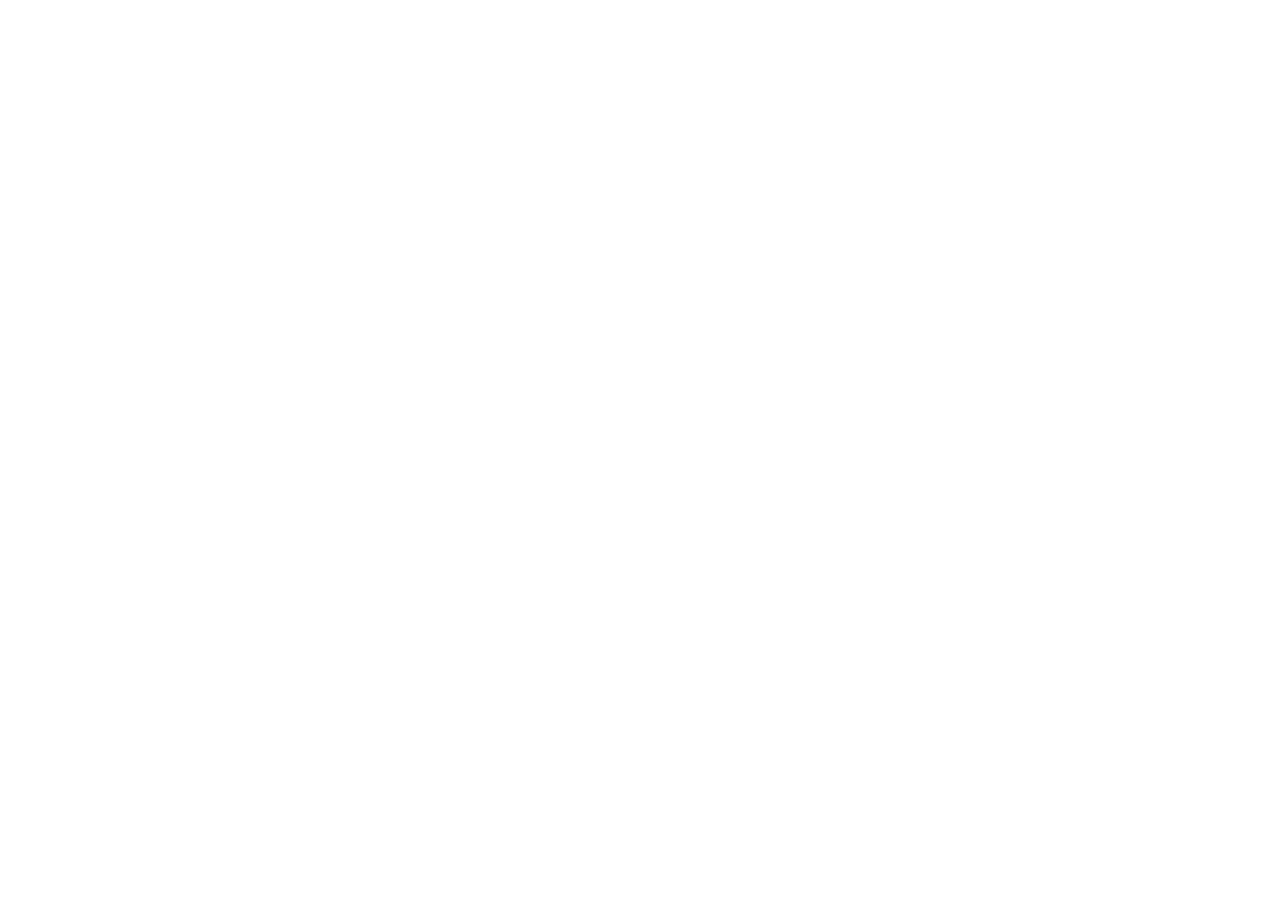
==== index.html @ 0a25ffe5 "init branch" ====
<!DOCTYPE html>
<html lang="ja-JP">
  <head>
    <meta charSet="utf-8"/>
    <meta name="viewport" content="width=device-width,initial-scale=1.0,minimum-scale=1.0">
    <link rel="stylesheet" type="text/css" href="scss/index.css">
    <link rel="stylesheet" href="https://use.fontawesome.com/releases/v5.6.1/css/all.css">
    <script src="https://ajax.googleapis.com/ajax/libs/jquery/3.4.1/jquery.min.js"></script>
  </head>
  <body>
    <div id="oauth"></div>
    <div id="contentsbody"></div>
  </body>
  <script type="text/javascript" src="Oauth/oauth.js"></script>
  <script type="text/javascript" src="ContentsBody/contentsbody.js"></script>
  <script type="text/javascript" src="ContentsBody/Header/header.js"></script>
  <script type="text/javascript" src="ContentsBody/Contents/contents.js"></script>
  <script type="text/javascript" src="ContentsBody/Contents/Recieve/recieve.js"></script>

  <script type="text/javascript" src="index.js"></script>
  <script type="text/javascript" src="providers.js"></script>
  <script type="text/javascript">
    // window.localStorage.clear();
    // window.sessionStorage.clear();
  </script>
</html>



























<!-- 受発注確認< -->





<!--  -->
---- scss/index.css ----
/* reset */
body, div, dl, dt, dd, ul, ol, li, h1, h2, h3, h4, h5, h6, pre, form, fieldset, input, textarea, p, blockquote, th, td {
  margin: 0;
  padding: 0;
}

address, caption, cite, code, dfn, em, strong, th, var {
  font-style: normal;
}

ul {
  list-style: none;
}

table {
  border-collapse: collapse;
  border-spacing: 0;
}

caption, th {
  text-align: left;
}

q:before, q:after {
  content: '';
}

object, embed {
  vertical-align: top;
}

legend {
  display: none;
}

h1 {
  font-size: 110%;
}

h2, h3, h4, h5, h6 {
  font-size: 100%;
}

img, abbr, acronym, fieldset {
  border: 0;
}

/* ContentsBody
------------------------------------------------------------*/
body {
  min-height: 100vh;
}

li {
  list-style: none;
}

#contentsbody {
  min-height: 100vh;
}

/* Header
------------------------------------------------------------*/
body {
  min-height: 100vh;
}

li {
  list-style: none;
}

.header {
  display: flex;
  align-items: flex-end;
  /* overflow: hidden; */
  min-height: 50px;
  max-width: 100vw;
  border-bottom: 0.5em solid #ffb812;
}

.header h1 {
  width: 40%;
}

.header ul.headernav {
  display: flex;
  justify-content: flex-end;
  align-items: flex-end;
  text-align: center;
  height: 40px;
  width: 60%;
  overflow: hidden;
}

.header ul.headernav li {
  position: relative;
  width: 25%;
  text-align: center;
  background-color: #e5e2db;
  padding-top: 0.3em;
  z-index: 100;
}

.header ul.headernav li.active {
  display: flex;
  height: 100%;
  background-color: #ffb812;
}

.header ul.headernav li.active span {
  display: block;
  margin: auto;
}

/* Recieve
------------------------------------------------------------*/
body {
  min-height: 100vh;
}

li {
  list-style: none;
}

.recieve {
  margin: 30px;
}

.recieve label {
  display: inline-block;
  width: 200px;
  margin: 2px;
}

.recieve button {
  display: block;
  height: 2em;
  width: 20em;
  margin: 20px;
}
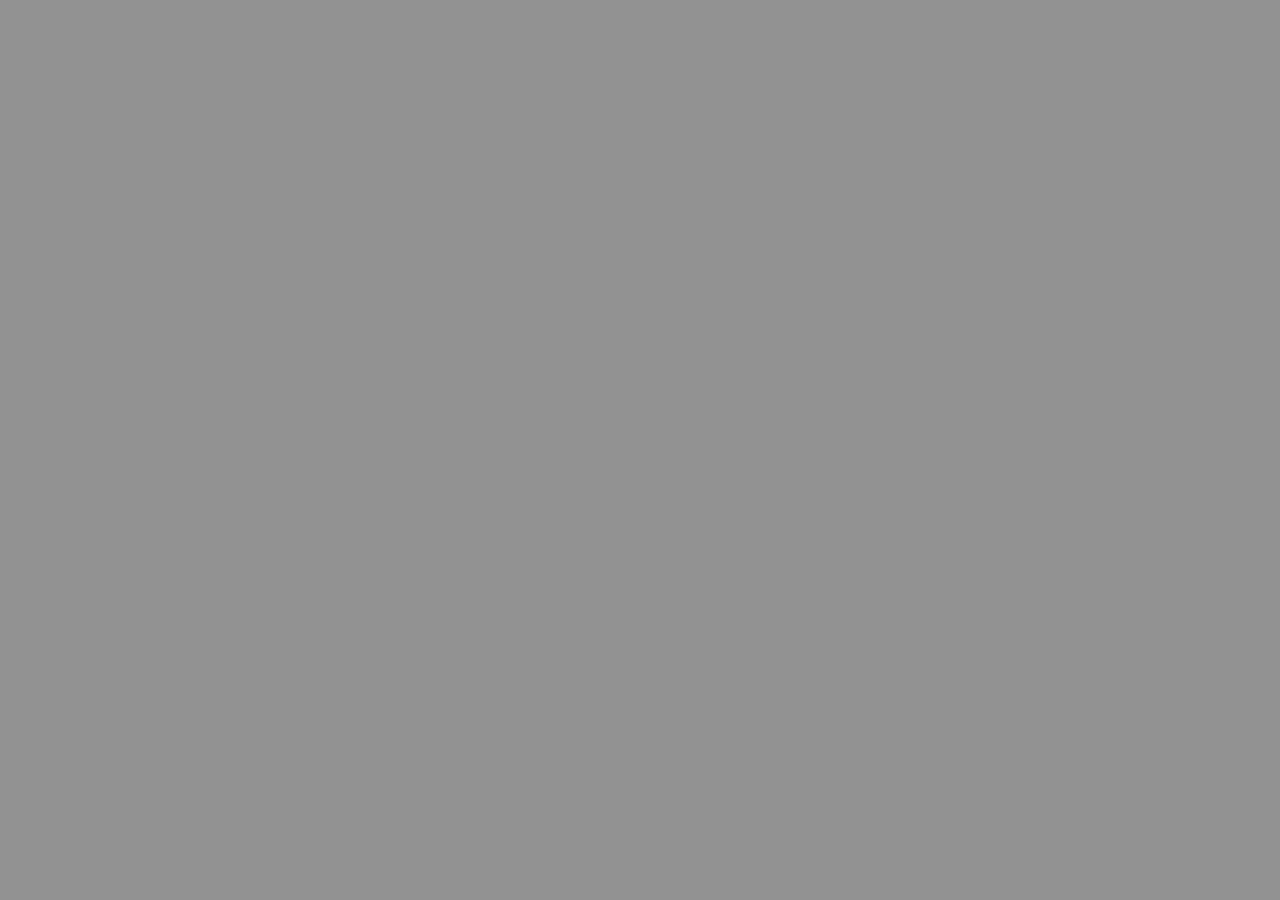
==== commit 7cf4b4c4: "try deploy" ====
--- a/index.html
+++ b/index.html
@@ -10,15 +10,17 @@
   <body>
     <div id="oauth"></div>
     <div id="contentsbody"></div>
+    <div id="modal"></div>
   </body>
-  <script type="text/javascript" src="Oauth/oauth.js"></script>
-  <script type="text/javascript" src="ContentsBody/contentsbody.js"></script>
-  <script type="text/javascript" src="ContentsBody/Header/header.js"></script>
-  <script type="text/javascript" src="ContentsBody/Contents/contents.js"></script>
-  <script type="text/javascript" src="ContentsBody/Contents/Recieve/recieve.js"></script>
+  <script type="text/javascript" src="js/Oauth/oauth.js"></script>
+  <script type="text/javascript" src="js/Modal/modal.js"></script>
+  <script type="text/javascript" src="js/ContentsBody/contentsbody.js"></script>  
+  <script type="text/javascript" src="js/ContentsBody/Header/header.js"></script>
+  <script type="text/javascript" src="js/ContentsBody/Contents/contents.js"></script>
+  <script type="text/javascript" src="js/ContentsBody/Contents/Recieve/recieve.js"></script>
 
-  <script type="text/javascript" src="index.js"></script>
-  <script type="text/javascript" src="providers.js"></script>
+  <script type="text/javascript" src="js/index.js"></script>
+  <script type="text/javascript" src="js/providers.js"></script>
   <script type="text/javascript">
     // window.localStorage.clear();
     // window.sessionStorage.clear();
--- a/scss/index.css
+++ b/scss/index.css
@@ -45,7 +45,7 @@
   border: 0;
 }
 
-/* ContentsBody
+/* Global
 ------------------------------------------------------------*/
 body {
   min-height: 100vh;
@@ -55,20 +55,44 @@
   list-style: none;
 }
 
+/* Modal
+------------------------------------------------------------*/
+#modal {
+  display: flex;
+  position: absolute;
+  top: 0;
+  right: 0;
+  width: 100vw;
+  height: 100vh;
+  text-align: center;
+  background-color: rgba(100, 100, 100, 0.7);
+  z-index: 100;
+}
+
+#modal div {
+  margin: auto;
+  padding: 2em;
+  background-color: white;
+  opacity: 1;
+  font-weight: bold;
+}
+
+#modal div * {
+  margin: 5px;
+}
+
+#modal button {
+  margin: 20px;
+}
+
+/* ContentsBody
+------------------------------------------------------------*/
 #contentsbody {
   min-height: 100vh;
 }
 
 /* Header
 ------------------------------------------------------------*/
-body {
-  min-height: 100vh;
-}
-
-li {
-  list-style: none;
-}
-
 .header {
   display: flex;
   align-items: flex-end;
@@ -114,14 +138,6 @@
 
 /* Recieve
 ------------------------------------------------------------*/
-body {
-  min-height: 100vh;
-}
-
-li {
-  list-style: none;
-}
-
 .recieve {
   margin: 30px;
 }
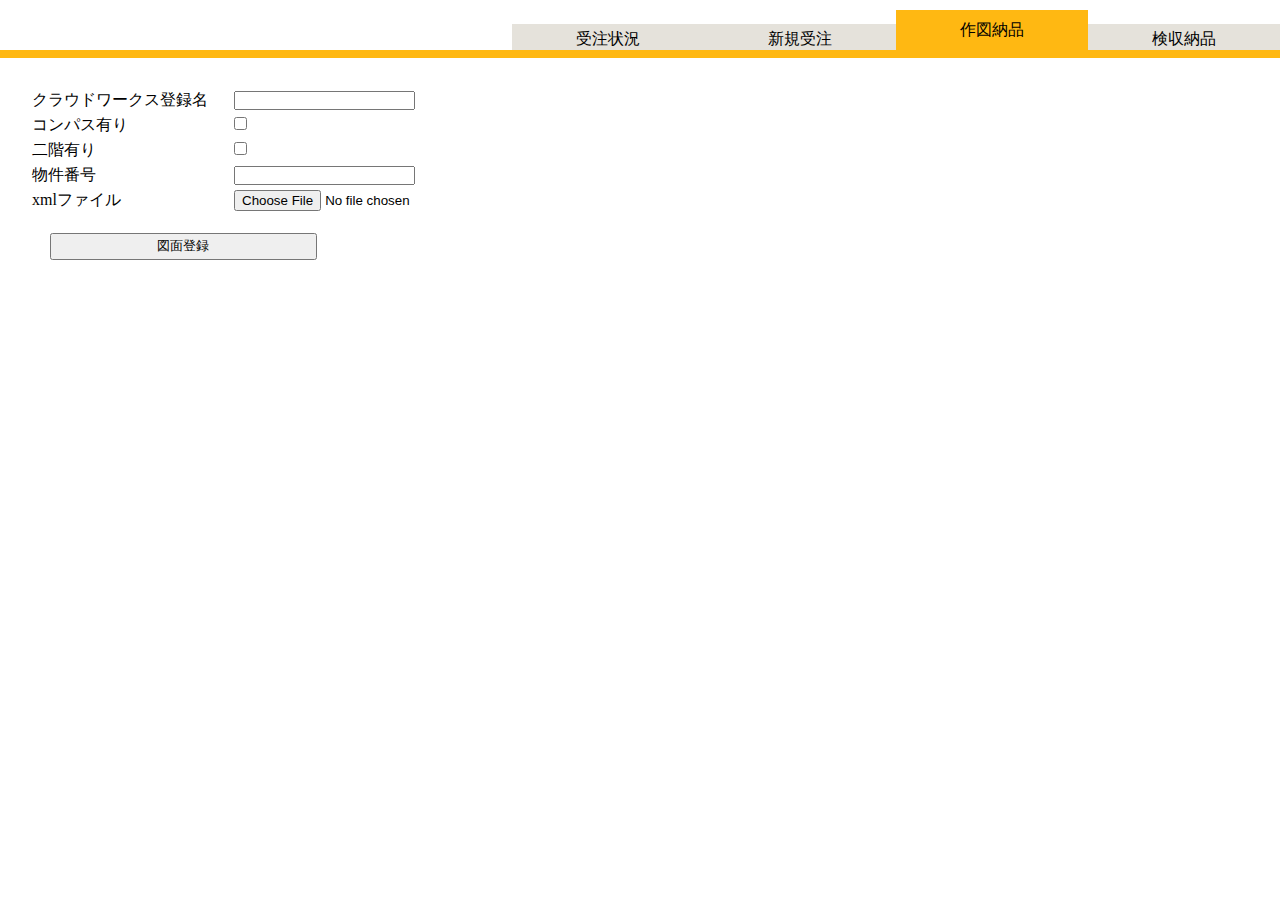
==== commit 9c110ccc: "test update" ====
--- a/index.html
+++ b/index.html
@@ -13,8 +13,8 @@
     <div id="modal"></div>
   </body>
   <script type="text/javascript" src="js/Oauth/oauth.js"></script>
-  <script type="text/javascript" src="js/Modal/modal.js"></script>
-  <script type="text/javascript" src="js/ContentsBody/contentsbody.js"></script>  
+  <script type="text/javascript" src="js/ModalBox/modalbox.js"></script>
+  <script type="text/javascript" src="js/ContentsBody/contentsbody.js"></script>
   <script type="text/javascript" src="js/ContentsBody/Header/header.js"></script>
   <script type="text/javascript" src="js/ContentsBody/Contents/contents.js"></script>
   <script type="text/javascript" src="js/ContentsBody/Contents/Recieve/recieve.js"></script>
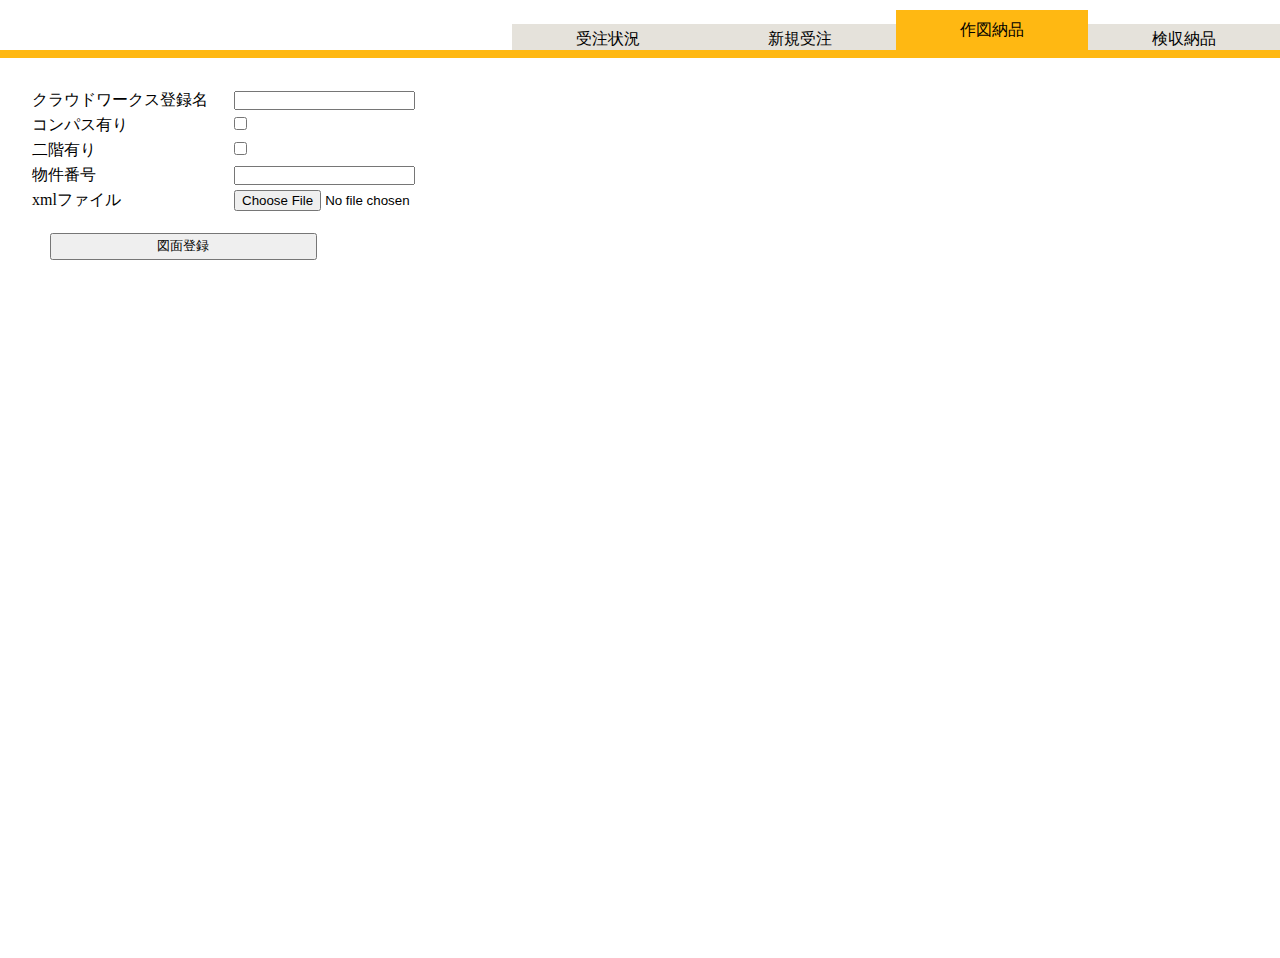
==== commit 7529f3cb: "order add" ====
--- a/index.html
+++ b/index.html
@@ -18,7 +18,7 @@
   <script type="text/javascript" src="js/ContentsBody/Header/header.js"></script>
   <script type="text/javascript" src="js/ContentsBody/Contents/contents.js"></script>
   <script type="text/javascript" src="js/ContentsBody/Contents/Recieve/recieve.js"></script>
-
+  <script type="text/javascript" src="js/ContentsBody/Contents/Order/order.js"></script>
   <script type="text/javascript" src="js/index.js"></script>
   <script type="text/javascript" src="js/providers.js"></script>
   <script type="text/javascript">
--- a/scss/index.css
+++ b/scss/index.css
@@ -55,6 +55,24 @@
   list-style: none;
 }
 
+/* Oauth
+------------------------------------------------------------*/
+#oauth {
+  text-align: center;
+}
+
+#oauth input {
+  height: 1.5em;
+  min-width: 300px;
+  margin: 5px;
+}
+
+#oauth button {
+  width: 200px;
+  height: 2em;
+  margin: 40px auto;
+}
+
 /* Modal
 ------------------------------------------------------------*/
 #modal {
@@ -88,6 +106,7 @@
 /* ContentsBody
 ------------------------------------------------------------*/
 #contentsbody {
+  position: relative;
   min-height: 100vh;
 }
 
@@ -136,6 +155,14 @@
   margin: auto;
 }
 
+/* Contents
+------------------------------------------------------------*/
+.contents {
+  position: absolute;
+  width: 100%;
+  height: 100%;
+}
+
 /* Recieve
 ------------------------------------------------------------*/
 .recieve {
@@ -154,3 +181,19 @@
   width: 20em;
   margin: 20px;
 }
+
+/* Oauth
+------------------------------------------------------------*/
+.order {
+  width: 100%;
+  height: 100%;
+}
+
+.order button {
+  display: block;
+  width: 400px;
+  height: 200px;
+  margin: auto;
+  font-size: 3em;
+  background-color: #ffb812;
+}
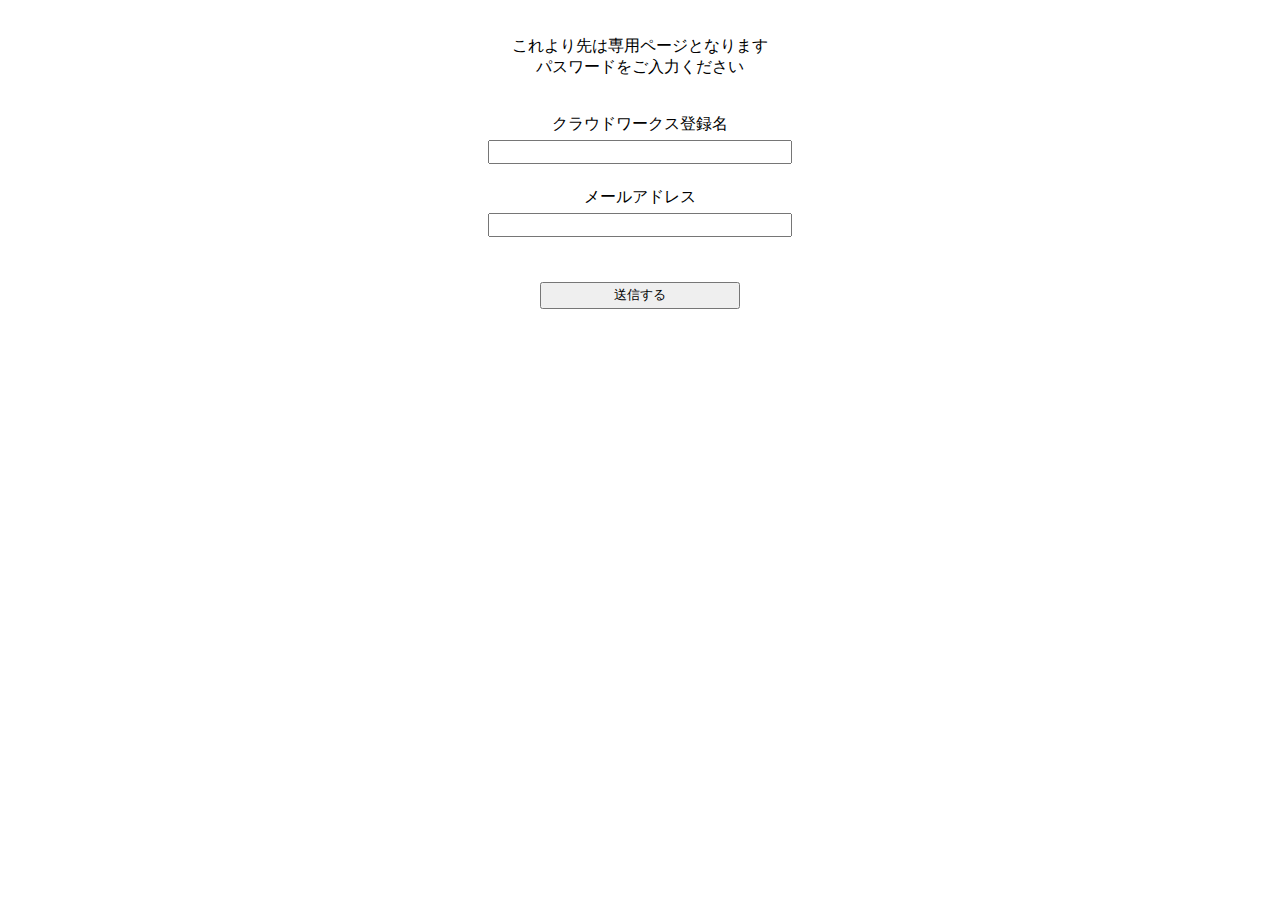
==== commit 9e3e3f2e: "oauth update" ====
--- a/index.html
+++ b/index.html
@@ -13,12 +13,12 @@
     <div id="modal"></div>
   </body>
   <script type="text/javascript" src="js/Oauth/oauth.js"></script>
-  <script type="text/javascript" src="js/ModalBox/modalbox.js"></script>
-  <script type="text/javascript" src="js/ContentsBody/contentsbody.js"></script>
-  <script type="text/javascript" src="js/ContentsBody/Header/header.js"></script>
-  <script type="text/javascript" src="js/ContentsBody/Contents/contents.js"></script>
   <script type="text/javascript" src="js/ContentsBody/Contents/Recieve/recieve.js"></script>
   <script type="text/javascript" src="js/ContentsBody/Contents/Order/order.js"></script>
+  <script type="text/javascript" src="js/ContentsBody/Contents/contents.js"></script>
+  <script type="text/javascript" src="js/ContentsBody/Header/header.js"></script>
+  <script type="text/javascript" src="js/ContentsBody/contentsbody.js"></script>
+  <script type="text/javascript" src="js/ModalBox/modalbox.js"></script>
   <script type="text/javascript" src="js/index.js"></script>
   <script type="text/javascript" src="js/providers.js"></script>
   <script type="text/javascript">
